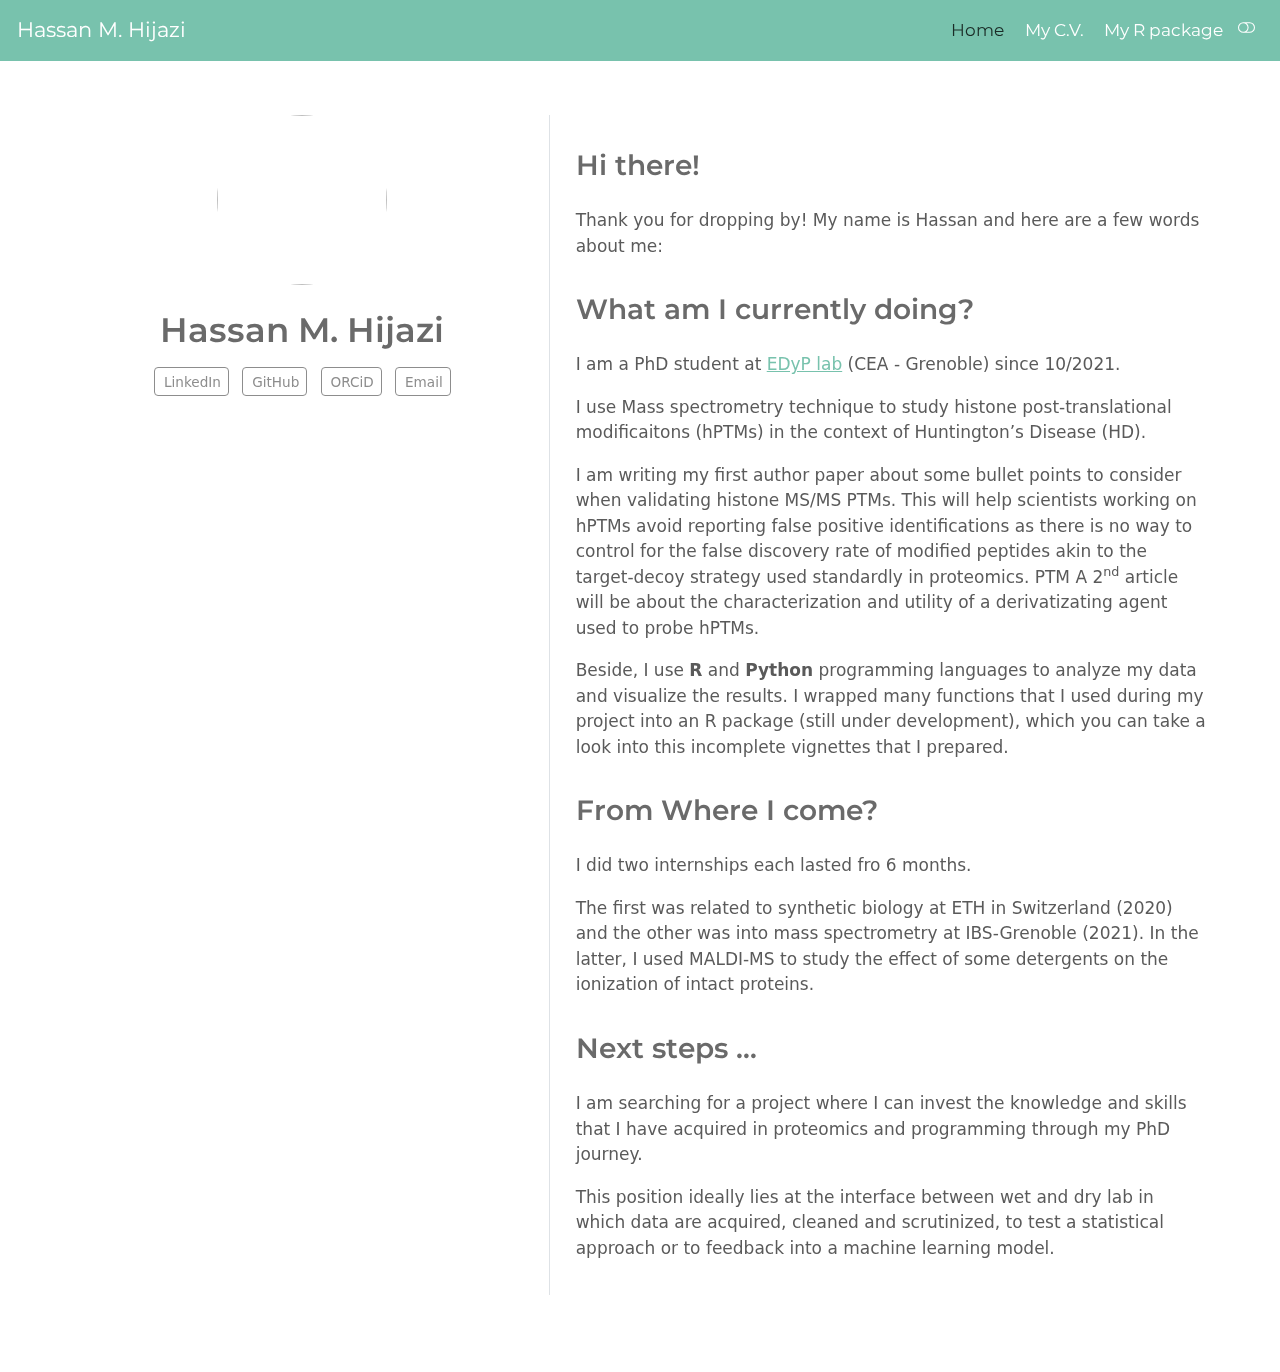
==== docs/index.html @ f6434978 "Add rendered site files" ====
<!DOCTYPE html>
<html xmlns="http://www.w3.org/1999/xhtml" lang="en" xml:lang="en"><head>

<meta charset="utf-8">
<meta name="generator" content="quarto-1.3.450">

<meta name="viewport" content="width=device-width, initial-scale=1.0, user-scalable=yes">


<title>Hassan M. Hijazi</title>
<style>
code{white-space: pre-wrap;}
span.smallcaps{font-variant: small-caps;}
div.columns{display: flex; gap: min(4vw, 1.5em);}
div.column{flex: auto; overflow-x: auto;}
div.hanging-indent{margin-left: 1.5em; text-indent: -1.5em;}
ul.task-list{list-style: none;}
ul.task-list li input[type="checkbox"] {
  width: 0.8em;
  margin: 0 0.8em 0.2em -1em; /* quarto-specific, see https://github.com/quarto-dev/quarto-cli/issues/4556 */ 
  vertical-align: middle;
}
</style>


<script src="site_libs/quarto-nav/quarto-nav.js"></script>
<script src="site_libs/quarto-nav/headroom.min.js"></script>
<script src="site_libs/clipboard/clipboard.min.js"></script>
<script src="site_libs/quarto-search/autocomplete.umd.js"></script>
<script src="site_libs/quarto-search/fuse.min.js"></script>
<script src="site_libs/quarto-search/quarto-search.js"></script>
<meta name="quarto:offset" content="./">
<script src="site_libs/quarto-html/quarto.js"></script>
<script src="site_libs/quarto-html/popper.min.js"></script>
<script src="site_libs/quarto-html/tippy.umd.min.js"></script>
<link href="site_libs/quarto-html/tippy.css" rel="stylesheet">
<link href="site_libs/quarto-html/quarto-syntax-highlighting.css" rel="stylesheet" class="quarto-color-scheme" id="quarto-text-highlighting-styles">
<link href="site_libs/quarto-html/quarto-syntax-highlighting-dark.css" rel="prefetch" class="quarto-color-scheme quarto-color-alternate" id="quarto-text-highlighting-styles">
<script src="site_libs/bootstrap/bootstrap.min.js"></script>
<link href="site_libs/bootstrap/bootstrap-icons.css" rel="stylesheet">
<link href="site_libs/bootstrap/bootstrap.min.css" rel="stylesheet" class="quarto-color-scheme" id="quarto-bootstrap" data-mode="light">
<link href="site_libs/bootstrap/bootstrap-dark.min.css" rel="prefetch" class="quarto-color-scheme quarto-color-alternate" id="quarto-bootstrap" data-mode="dark">
<script id="quarto-search-options" type="application/json">{
  "location": "navbar",
  "copy-button": false,
  "collapse-after": 3,
  "panel-placement": "end",
  "type": "overlay",
  "limit": 20,
  "language": {
    "search-no-results-text": "No results",
    "search-matching-documents-text": "matching documents",
    "search-copy-link-title": "Copy link to search",
    "search-hide-matches-text": "Hide additional matches",
    "search-more-match-text": "more match in this document",
    "search-more-matches-text": "more matches in this document",
    "search-clear-button-title": "Clear",
    "search-detached-cancel-button-title": "Cancel",
    "search-submit-button-title": "Submit",
    "search-label": "Search"
  }
}</script>


<link rel="stylesheet" href="styles.css">
</head>

<body class="nav-fixed">

<div id="quarto-search-results"></div>
  <header id="quarto-header" class="headroom fixed-top">
    <nav class="navbar navbar-expand-lg navbar-dark ">
      <div class="navbar-container container-fluid">
      <div class="navbar-brand-container">
    <a class="navbar-brand" href="./index.html">
    <span class="navbar-title">Hassan M. Hijazi</span>
    </a>
  </div>
            <div id="quarto-search" class="" title="Search"></div>
          <button class="navbar-toggler" type="button" data-bs-toggle="collapse" data-bs-target="#navbarCollapse" aria-controls="navbarCollapse" aria-expanded="false" aria-label="Toggle navigation" onclick="if (window.quartoToggleHeadroom) { window.quartoToggleHeadroom(); }">
  <span class="navbar-toggler-icon"></span>
</button>
          <div class="collapse navbar-collapse" id="navbarCollapse">
            <ul class="navbar-nav navbar-nav-scroll ms-auto">
  <li class="nav-item">
    <a class="nav-link active" href="./index.html" rel="" target="" aria-current="page">
 <span class="menu-text">Home</span></a>
  </li>  
  <li class="nav-item">
    <a class="nav-link" href="./about.html" rel="" target="">
 <span class="menu-text">My C.V.</span></a>
  </li>  
  <li class="nav-item">
    <a class="nav-link" href="./histonePTM.html" rel="" target="">
 <span class="menu-text">My R package</span></a>
  </li>  
</ul>
            <div class="quarto-navbar-tools">
  <a href="" class="quarto-color-scheme-toggle quarto-navigation-tool  px-1" onclick="window.quartoToggleColorScheme(); return false;" title="Toggle dark mode"><i class="bi"></i></a>
</div>
          </div> <!-- /navcollapse -->
      </div> <!-- /container-fluid -->
    </nav>
</header>
<!-- content -->
<div id="quarto-content" class="quarto-container page-columns page-rows-contents page-layout-full page-navbar">
<!-- sidebar -->
<!-- margin-sidebar -->
    
<!-- main -->
<div class="quarto-about-trestles column-page">
  <div class="about-entity">
    <img src="media/face.JPG" class="about-image
  round " style="height: 10em; width: 10em;">
<header id="title-block-header" class="quarto-title-block default">
<div class="quarto-title">
<h1 class="title">Hassan M. Hijazi</h1>
</div>
<div class="quarto-title-meta">
  </div>
</header>
    <div class="about-links">
  <a href="https://www.linkedin.com/in/hijaziihassan/" class="about-link" rel="" target="">
    <i class="bi bi-linkedin"></i>
     <span class="about-link-text">LinkedIn</span>
  </a>
  <a href="https://github.com/HijaziHassan" class="about-link" rel="" target="">
    <i class="bi bi-github"></i>
     <span class="about-link-text">GitHub</span>
  </a>
  <a href="https://orcid.org/0000-0001-6408-1768" class="about-link" rel="" target="">
    <i class="bi bi-orcid"></i>
     <span class="about-link-text">ORCiD</span>
  </a>
  <a href="mailto:hassan.hijazi@cea.fr" class="about-link" rel="" target="">
    <i class="bi bi-envelope"></i>
     <span class="about-link-text">Email</span>
  </a>
</div>
  </div>
  <div class="about-contents"><main class="content column-page" id="quarto-document-content">
<section id="hi-there" class="level2">
<h2 data-anchor-id="hi-there">Hi there!</h2>
<p>Thank you for dropping by! My name is Hassan and here are a few words about me:</p>
</section>
<section id="what-am-i-currently-doing" class="level2">
<h2 data-anchor-id="what-am-i-currently-doing">What am I currently doing?</h2>
<p>I am a PhD student at <a href="https://www.edyp.fr/web/">EDyP lab</a> (CEA - Grenoble) since 10/2021.</p>
<p>I use Mass spectrometry technique to study histone post-translational modificaitons (hPTMs) in the context of Huntington’s Disease (HD).</p>
<p>I am writing my first author paper about some bullet points to consider when validating histone MS/MS PTMs. This will help scientists working on hPTMs avoid reporting false positive identifications as there is no way to control for the false discovery rate of modified peptides akin to the target-decoy strategy used standardly in proteomics. PTM A 2<sup>nd</sup> article will be about the characterization and utility of a derivatizating agent used to probe hPTMs.</p>
<p>Beside, I use <strong>R</strong> and <strong>Python</strong> programming languages to analyze my data and visualize the results. I wrapped many functions that I used during my project into an R package (still under development), which you can take a look into this incomplete vignettes that I prepared.</p>
</section>
<section id="from-where-i-come" class="level2">
<h2 data-anchor-id="from-where-i-come">From Where I come?</h2>
<p>I did two internships each lasted fro 6 months.</p>
<p>The first was related to synthetic biology at ETH in Switzerland (2020) and the other was into mass spectrometry at IBS-Grenoble (2021). In the latter, I used MALDI-MS to study the effect of some detergents on the ionization of intact proteins.</p>
</section>
<section id="next-steps" class="level2">
<h2 data-anchor-id="next-steps">Next steps …</h2>
<p>I am searching for a project where I can invest the knowledge and skills that I have acquired in proteomics and programming through my PhD journey.</p>
<p>This position ideally lies at the interface between wet and dry lab in which data are acquired, cleaned and scrutinized, to test a statistical approach or to feedback into a machine learning model.</p>


</section>
</main></div>
</div>
 <!-- /main -->
<script id="quarto-html-after-body" type="application/javascript">
window.document.addEventListener("DOMContentLoaded", function (event) {
  const toggleBodyColorMode = (bsSheetEl) => {
    const mode = bsSheetEl.getAttribute("data-mode");
    const bodyEl = window.document.querySelector("body");
    if (mode === "dark") {
      bodyEl.classList.add("quarto-dark");
      bodyEl.classList.remove("quarto-light");
    } else {
      bodyEl.classList.add("quarto-light");
      bodyEl.classList.remove("quarto-dark");
    }
  }
  const toggleBodyColorPrimary = () => {
    const bsSheetEl = window.document.querySelector("link#quarto-bootstrap");
    if (bsSheetEl) {
      toggleBodyColorMode(bsSheetEl);
    }
  }
  toggleBodyColorPrimary();  
  const disableStylesheet = (stylesheets) => {
    for (let i=0; i < stylesheets.length; i++) {
      const stylesheet = stylesheets[i];
      stylesheet.rel = 'prefetch';
    }
  }
  const enableStylesheet = (stylesheets) => {
    for (let i=0; i < stylesheets.length; i++) {
      const stylesheet = stylesheets[i];
      stylesheet.rel = 'stylesheet';
    }
  }
  const manageTransitions = (selector, allowTransitions) => {
    const els = window.document.querySelectorAll(selector);
    for (let i=0; i < els.length; i++) {
      const el = els[i];
      if (allowTransitions) {
        el.classList.remove('notransition');
      } else {
        el.classList.add('notransition');
      }
    }
  }
  const toggleColorMode = (alternate) => {
    // Switch the stylesheets
    const alternateStylesheets = window.document.querySelectorAll('link.quarto-color-scheme.quarto-color-alternate');
    manageTransitions('#quarto-margin-sidebar .nav-link', false);
    if (alternate) {
      enableStylesheet(alternateStylesheets);
      for (const sheetNode of alternateStylesheets) {
        if (sheetNode.id === "quarto-bootstrap") {
          toggleBodyColorMode(sheetNode);
        }
      }
    } else {
      disableStylesheet(alternateStylesheets);
      toggleBodyColorPrimary();
    }
    manageTransitions('#quarto-margin-sidebar .nav-link', true);
    // Switch the toggles
    const toggles = window.document.querySelectorAll('.quarto-color-scheme-toggle');
    for (let i=0; i < toggles.length; i++) {
      const toggle = toggles[i];
      if (toggle) {
        if (alternate) {
          toggle.classList.add("alternate");     
        } else {
          toggle.classList.remove("alternate");
        }
      }
    }
    // Hack to workaround the fact that safari doesn't
    // properly recolor the scrollbar when toggling (#1455)
    if (navigator.userAgent.indexOf('Safari') > 0 && navigator.userAgent.indexOf('Chrome') == -1) {
      manageTransitions("body", false);
      window.scrollTo(0, 1);
      setTimeout(() => {
        window.scrollTo(0, 0);
        manageTransitions("body", true);
      }, 40);  
    }
  }
  const isFileUrl = () => { 
    return window.location.protocol === 'file:';
  }
  const hasAlternateSentinel = () => {  
    let styleSentinel = getColorSchemeSentinel();
    if (styleSentinel !== null) {
      return styleSentinel === "alternate";
    } else {
      return false;
    }
  }
  const setStyleSentinel = (alternate) => {
    const value = alternate ? "alternate" : "default";
    if (!isFileUrl()) {
      window.localStorage.setItem("quarto-color-scheme", value);
    } else {
      localAlternateSentinel = value;
    }
  }
  const getColorSchemeSentinel = () => {
    if (!isFileUrl()) {
      const storageValue = window.localStorage.getItem("quarto-color-scheme");
      return storageValue != null ? storageValue : localAlternateSentinel;
    } else {
      return localAlternateSentinel;
    }
  }
  let localAlternateSentinel = 'default';
  // Dark / light mode switch
  window.quartoToggleColorScheme = () => {
    // Read the current dark / light value 
    let toAlternate = !hasAlternateSentinel();
    toggleColorMode(toAlternate);
    setStyleSentinel(toAlternate);
  };
  // Ensure there is a toggle, if there isn't float one in the top right
  if (window.document.querySelector('.quarto-color-scheme-toggle') === null) {
    const a = window.document.createElement('a');
    a.classList.add('top-right');
    a.classList.add('quarto-color-scheme-toggle');
    a.href = "";
    a.onclick = function() { try { window.quartoToggleColorScheme(); } catch {} return false; };
    const i = window.document.createElement("i");
    i.classList.add('bi');
    a.appendChild(i);
    window.document.body.appendChild(a);
  }
  // Switch to dark mode if need be
  if (hasAlternateSentinel()) {
    toggleColorMode(true);
  } else {
    toggleColorMode(false);
  }
  const isCodeAnnotation = (el) => {
    for (const clz of el.classList) {
      if (clz.startsWith('code-annotation-')) {                     
        return true;
      }
    }
    return false;
  }
  const clipboard = new window.ClipboardJS('.code-copy-button', {
    text: function(trigger) {
      const codeEl = trigger.previousElementSibling.cloneNode(true);
      for (const childEl of codeEl.children) {
        if (isCodeAnnotation(childEl)) {
          childEl.remove();
        }
      }
      return codeEl.innerText;
    }
  });
  clipboard.on('success', function(e) {
    // button target
    const button = e.trigger;
    // don't keep focus
    button.blur();
    // flash "checked"
    button.classList.add('code-copy-button-checked');
    var currentTitle = button.getAttribute("title");
    button.setAttribute("title", "Copied!");
    let tooltip;
    if (window.bootstrap) {
      button.setAttribute("data-bs-toggle", "tooltip");
      button.setAttribute("data-bs-placement", "left");
      button.setAttribute("data-bs-title", "Copied!");
      tooltip = new bootstrap.Tooltip(button, 
        { trigger: "manual", 
          customClass: "code-copy-button-tooltip",
          offset: [0, -8]});
      tooltip.show();    
    }
    setTimeout(function() {
      if (tooltip) {
        tooltip.hide();
        button.removeAttribute("data-bs-title");
        button.removeAttribute("data-bs-toggle");
        button.removeAttribute("data-bs-placement");
      }
      button.setAttribute("title", currentTitle);
      button.classList.remove('code-copy-button-checked');
    }, 1000);
    // clear code selection
    e.clearSelection();
  });
  function tippyHover(el, contentFn) {
    const config = {
      allowHTML: true,
      content: contentFn,
      maxWidth: 500,
      delay: 100,
      arrow: false,
      appendTo: function(el) {
          return el.parentElement;
      },
      interactive: true,
      interactiveBorder: 10,
      theme: 'quarto',
      placement: 'bottom-start'
    };
    window.tippy(el, config); 
  }
  const noterefs = window.document.querySelectorAll('a[role="doc-noteref"]');
  for (var i=0; i<noterefs.length; i++) {
    const ref = noterefs[i];
    tippyHover(ref, function() {
      // use id or data attribute instead here
      let href = ref.getAttribute('data-footnote-href') || ref.getAttribute('href');
      try { href = new URL(href).hash; } catch {}
      const id = href.replace(/^#\/?/, "");
      const note = window.document.getElementById(id);
      return note.innerHTML;
    });
  }
      let selectedAnnoteEl;
      const selectorForAnnotation = ( cell, annotation) => {
        let cellAttr = 'data-code-cell="' + cell + '"';
        let lineAttr = 'data-code-annotation="' +  annotation + '"';
        const selector = 'span[' + cellAttr + '][' + lineAttr + ']';
        return selector;
      }
      const selectCodeLines = (annoteEl) => {
        const doc = window.document;
        const targetCell = annoteEl.getAttribute("data-target-cell");
        const targetAnnotation = annoteEl.getAttribute("data-target-annotation");
        const annoteSpan = window.document.querySelector(selectorForAnnotation(targetCell, targetAnnotation));
        const lines = annoteSpan.getAttribute("data-code-lines").split(",");
        const lineIds = lines.map((line) => {
          return targetCell + "-" + line;
        })
        let top = null;
        let height = null;
        let parent = null;
        if (lineIds.length > 0) {
            //compute the position of the single el (top and bottom and make a div)
            const el = window.document.getElementById(lineIds[0]);
            top = el.offsetTop;
            height = el.offsetHeight;
            parent = el.parentElement.parentElement;
          if (lineIds.length > 1) {
            const lastEl = window.document.getElementById(lineIds[lineIds.length - 1]);
            const bottom = lastEl.offsetTop + lastEl.offsetHeight;
            height = bottom - top;
          }
          if (top !== null && height !== null && parent !== null) {
            // cook up a div (if necessary) and position it 
            let div = window.document.getElementById("code-annotation-line-highlight");
            if (div === null) {
              div = window.document.createElement("div");
              div.setAttribute("id", "code-annotation-line-highlight");
              div.style.position = 'absolute';
              parent.appendChild(div);
            }
            div.style.top = top - 2 + "px";
            div.style.height = height + 4 + "px";
            let gutterDiv = window.document.getElementById("code-annotation-line-highlight-gutter");
            if (gutterDiv === null) {
              gutterDiv = window.document.createElement("div");
              gutterDiv.setAttribute("id", "code-annotation-line-highlight-gutter");
              gutterDiv.style.position = 'absolute';
              const codeCell = window.document.getElementById(targetCell);
              const gutter = codeCell.querySelector('.code-annotation-gutter');
              gutter.appendChild(gutterDiv);
            }
            gutterDiv.style.top = top - 2 + "px";
            gutterDiv.style.height = height + 4 + "px";
          }
          selectedAnnoteEl = annoteEl;
        }
      };
      const unselectCodeLines = () => {
        const elementsIds = ["code-annotation-line-highlight", "code-annotation-line-highlight-gutter"];
        elementsIds.forEach((elId) => {
          const div = window.document.getElementById(elId);
          if (div) {
            div.remove();
          }
        });
        selectedAnnoteEl = undefined;
      };
      // Attach click handler to the DT
      const annoteDls = window.document.querySelectorAll('dt[data-target-cell]');
      for (const annoteDlNode of annoteDls) {
        annoteDlNode.addEventListener('click', (event) => {
          const clickedEl = event.target;
          if (clickedEl !== selectedAnnoteEl) {
            unselectCodeLines();
            const activeEl = window.document.querySelector('dt[data-target-cell].code-annotation-active');
            if (activeEl) {
              activeEl.classList.remove('code-annotation-active');
            }
            selectCodeLines(clickedEl);
            clickedEl.classList.add('code-annotation-active');
          } else {
            // Unselect the line
            unselectCodeLines();
            clickedEl.classList.remove('code-annotation-active');
          }
        });
      }
  const findCites = (el) => {
    const parentEl = el.parentElement;
    if (parentEl) {
      const cites = parentEl.dataset.cites;
      if (cites) {
        return {
          el,
          cites: cites.split(' ')
        };
      } else {
        return findCites(el.parentElement)
      }
    } else {
      return undefined;
    }
  };
  var bibliorefs = window.document.querySelectorAll('a[role="doc-biblioref"]');
  for (var i=0; i<bibliorefs.length; i++) {
    const ref = bibliorefs[i];
    const citeInfo = findCites(ref);
    if (citeInfo) {
      tippyHover(citeInfo.el, function() {
        var popup = window.document.createElement('div');
        citeInfo.cites.forEach(function(cite) {
          var citeDiv = window.document.createElement('div');
          citeDiv.classList.add('hanging-indent');
          citeDiv.classList.add('csl-entry');
          var biblioDiv = window.document.getElementById('ref-' + cite);
          if (biblioDiv) {
            citeDiv.innerHTML = biblioDiv.innerHTML;
          }
          popup.appendChild(citeDiv);
        });
        return popup.innerHTML;
      });
    }
  }
});
</script>
</div> <!-- /content -->



</body></html>
---- docs/site_libs/quarto-html/quarto-syntax-highlighting-dark.css ----
/* quarto syntax highlight colors */
:root {
  --quarto-hl-al-color: #f07178;
  --quarto-hl-an-color: #d4d0ab;
  --quarto-hl-at-color: #00e0e0;
  --quarto-hl-bn-color: #d4d0ab;
  --quarto-hl-bu-color: #abe338;
  --quarto-hl-ch-color: #abe338;
  --quarto-hl-co-color: #f8f8f2;
  --quarto-hl-cv-color: #ffd700;
  --quarto-hl-cn-color: #ffd700;
  --quarto-hl-cf-color: #ffa07a;
  --quarto-hl-dt-color: #ffa07a;
  --quarto-hl-dv-color: #d4d0ab;
  --quarto-hl-do-color: #f8f8f2;
  --quarto-hl-er-color: #f07178;
  --quarto-hl-ex-color: #00e0e0;
  --quarto-hl-fl-color: #d4d0ab;
  --quarto-hl-fu-color: #ffa07a;
  --quarto-hl-im-color: #abe338;
  --quarto-hl-in-color: #d4d0ab;
  --quarto-hl-kw-color: #ffa07a;
  --quarto-hl-op-color: #ffa07a;
  --quarto-hl-ot-color: #00e0e0;
  --quarto-hl-pp-color: #dcc6e0;
  --quarto-hl-re-color: #00e0e0;
  --quarto-hl-sc-color: #abe338;
  --quarto-hl-ss-color: #abe338;
  --quarto-hl-st-color: #abe338;
  --quarto-hl-va-color: #00e0e0;
  --quarto-hl-vs-color: #abe338;
  --quarto-hl-wa-color: #dcc6e0;
}

/* other quarto variables */
:root {
  --quarto-font-monospace: SFMono-Regular, Menlo, Monaco, Consolas, "Liberation Mono", "Courier New", monospace;
}

code span.al {
  background-color: #2a0f15;
  font-weight: bold;
  color: #f07178;
}

code span.an {
  color: #d4d0ab;
}

code span.at {
  color: #00e0e0;
}

code span.bn {
  color: #d4d0ab;
}

code span.bu {
  color: #abe338;
}

code span.ch {
  color: #abe338;
}

code span.co {
  font-style: italic;
  color: #f8f8f2;
}

code span.cv {
  color: #ffd700;
}

code span.cn {
  color: #ffd700;
}

code span.cf {
  font-weight: bold;
  color: #ffa07a;
}

code span.dt {
  color: #ffa07a;
}

code span.dv {
  color: #d4d0ab;
}

code span.do {
  color: #f8f8f2;
}

code span.er {
  color: #f07178;
  text-decoration: underline;
}

code span.ex {
  font-weight: bold;
  color: #00e0e0;
}

code span.fl {
  color: #d4d0ab;
}

code span.fu {
  color: #ffa07a;
}

code span.im {
  color: #abe338;
}

code span.in {
  color: #d4d0ab;
}

code span.kw {
  font-weight: bold;
  color: #ffa07a;
}

pre > code.sourceCode > span {
  color: #f8f8f2;
}

code span {
  color: #f8f8f2;
}

code.sourceCode > span {
  color: #f8f8f2;
}

div.sourceCode,
div.sourceCode pre.sourceCode {
  color: #f8f8f2;
}

code span.op {
  color: #ffa07a;
}

code span.ot {
  color: #00e0e0;
}

code span.pp {
  color: #dcc6e0;
}

code span.re {
  background-color: #f8f8f2;
  color: #00e0e0;
}

code span.sc {
  color: #abe338;
}

code span.ss {
  color: #abe338;
}

code span.st {
  color: #abe338;
}

code span.va {
  color: #00e0e0;
}

code span.vs {
  color: #abe338;
}

code span.wa {
  color: #dcc6e0;
}

.prevent-inlining {
  content: "</";
}

/*# sourceMappingURL=935a306eefa94366c21e1a970dddb765.css.map */
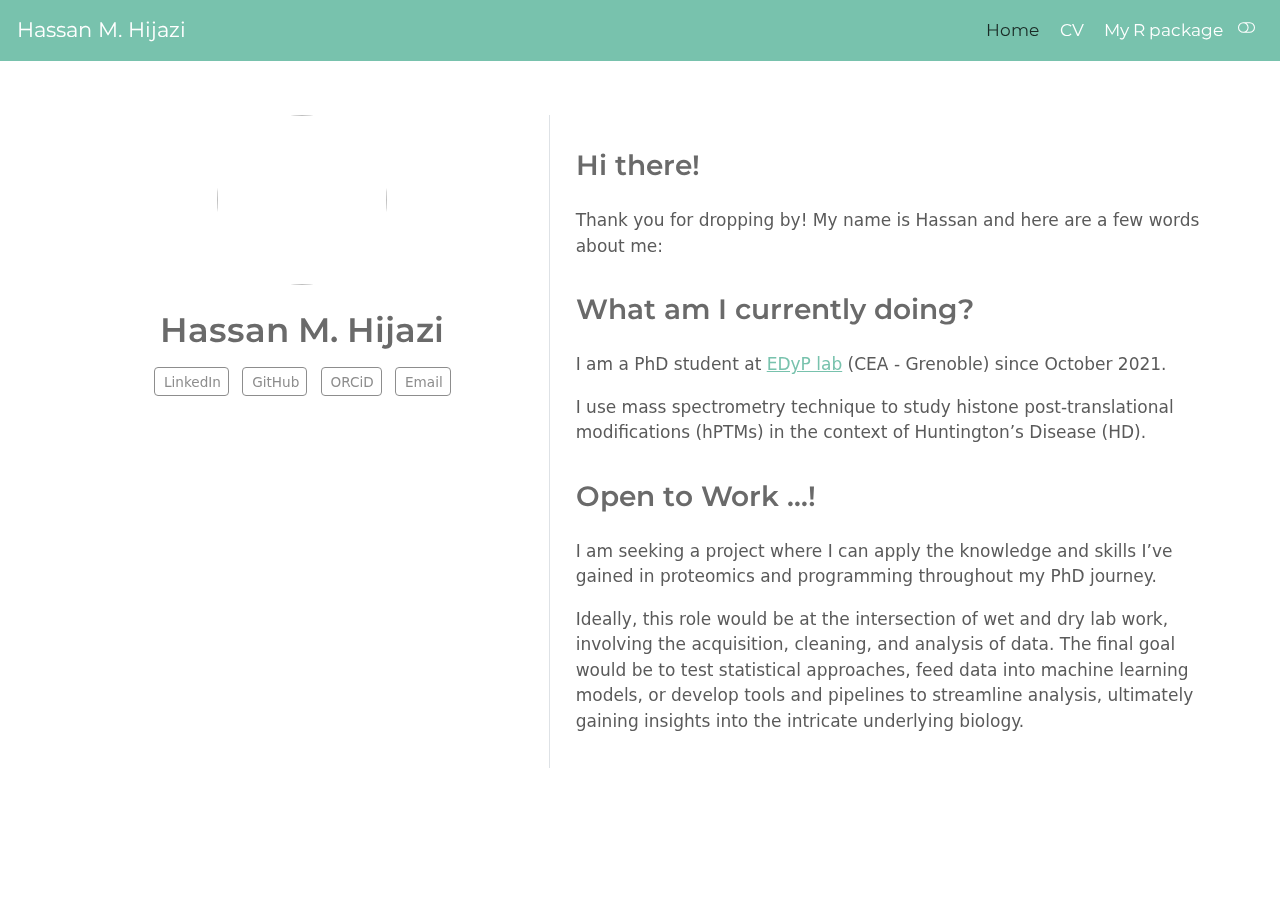
==== commit 02dcce35: "Updated CV" ====
--- a/docs/index.html
+++ b/docs/index.html
@@ -88,7 +88,7 @@
   </li>  
   <li class="nav-item">
     <a class="nav-link" href="./about.html" rel="" target="">
- <span class="menu-text">My C.V.</span></a>
+ <span class="menu-text">CV</span></a>
   </li>  
   <li class="nav-item">
     <a class="nav-link" href="./histonePTM.html" rel="" target="">
@@ -145,20 +145,13 @@
 </section>
 <section id="what-am-i-currently-doing" class="level2">
 <h2 data-anchor-id="what-am-i-currently-doing">What am I currently doing?</h2>
-<p>I am a PhD student at <a href="https://www.edyp.fr/web/">EDyP lab</a> (CEA - Grenoble) since 10/2021.</p>
-<p>I use Mass spectrometry technique to study histone post-translational modificaitons (hPTMs) in the context of Huntington’s Disease (HD).</p>
-<p>I am writing my first author paper about some bullet points to consider when validating histone MS/MS PTMs. This will help scientists working on hPTMs avoid reporting false positive identifications as there is no way to control for the false discovery rate of modified peptides akin to the target-decoy strategy used standardly in proteomics. PTM A 2<sup>nd</sup> article will be about the characterization and utility of a derivatizating agent used to probe hPTMs.</p>
-<p>Beside, I use <strong>R</strong> and <strong>Python</strong> programming languages to analyze my data and visualize the results. I wrapped many functions that I used during my project into an R package (still under development), which you can take a look into this incomplete vignettes that I prepared.</p>
+<p>I am a PhD student at <a href="https://www.edyp.fr/web/">EDyP lab</a> (CEA - Grenoble) since October 2021.</p>
+<p>I use mass spectrometry technique to study histone post-translational modifications (hPTMs) in the context of Huntington’s Disease (HD).</p>
 </section>
-<section id="from-where-i-come" class="level2">
-<h2 data-anchor-id="from-where-i-come">From Where I come?</h2>
-<p>I did two internships each lasted fro 6 months.</p>
-<p>The first was related to synthetic biology at ETH in Switzerland (2020) and the other was into mass spectrometry at IBS-Grenoble (2021). In the latter, I used MALDI-MS to study the effect of some detergents on the ionization of intact proteins.</p>
-</section>
-<section id="next-steps" class="level2">
-<h2 data-anchor-id="next-steps">Next steps …</h2>
-<p>I am searching for a project where I can invest the knowledge and skills that I have acquired in proteomics and programming through my PhD journey.</p>
-<p>This position ideally lies at the interface between wet and dry lab in which data are acquired, cleaned and scrutinized, to test a statistical approach or to feedback into a machine learning model.</p>
+<section id="open-to-work" class="level2">
+<h2 data-anchor-id="open-to-work">Open to Work …!</h2>
+<p>I am seeking a project where I can apply the knowledge and skills I’ve gained in proteomics and programming throughout my PhD journey.</p>
+<p>Ideally, this role would be at the intersection of wet and dry lab work, involving the acquisition, cleaning, and analysis of data. The final goal would be to test statistical approaches, feed data into machine learning models, or develop tools and pipelines to streamline analysis, ultimately gaining insights into the intricate underlying biology.</p>
 
 
 </section>
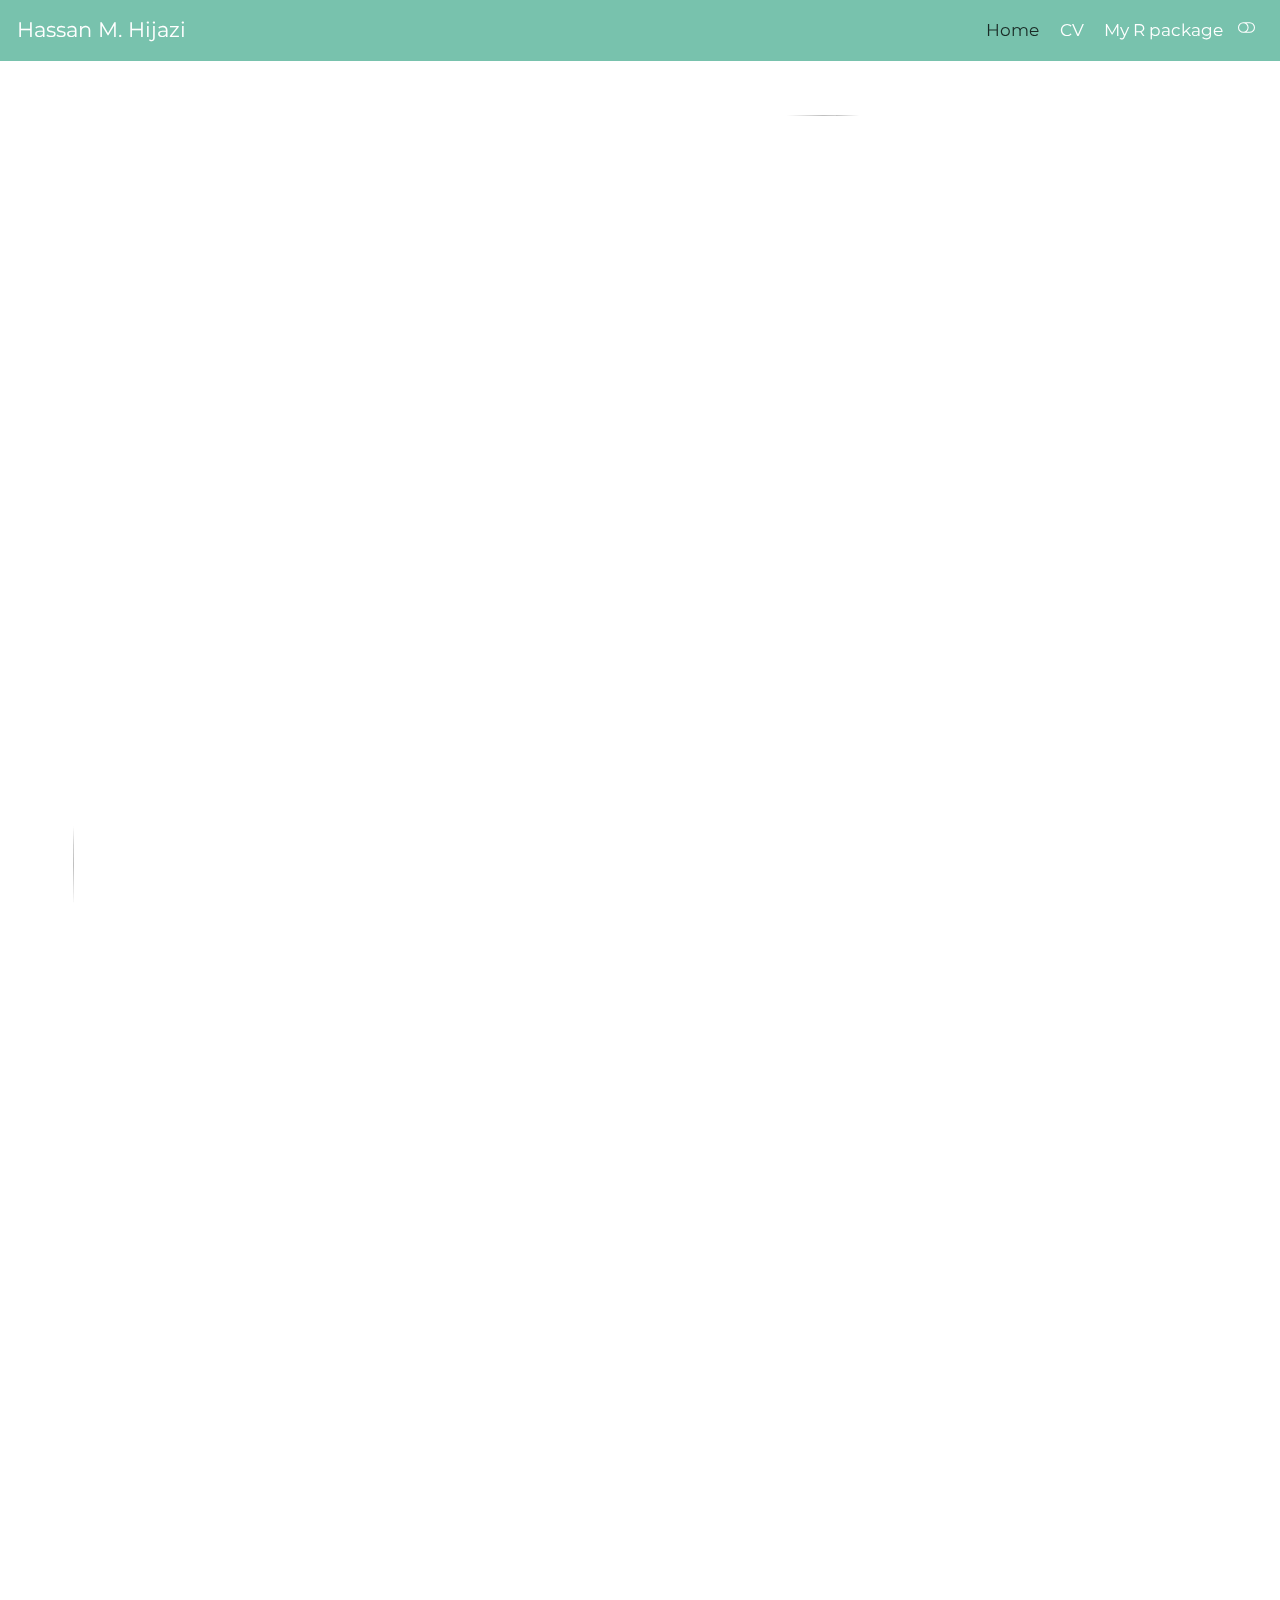
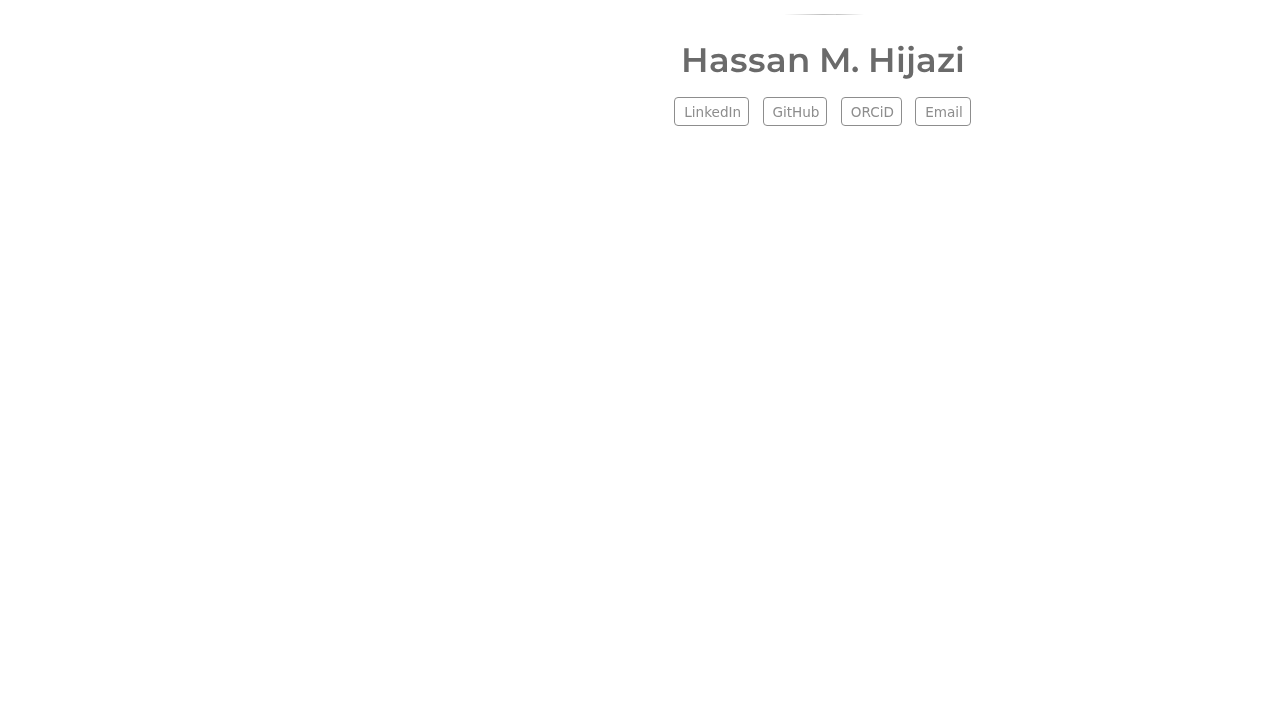
==== commit 993a65cc: "adjust image size" ====
--- a/docs/index.html
+++ b/docs/index.html
@@ -111,7 +111,7 @@
 <div class="quarto-about-trestles column-page">
   <div class="about-entity">
     <img src="media/face.JPG" class="about-image
-  round " style="height: 10em; width: 10em;">
+  round " style="height: 1500px; width: 1500px;">
 <header id="title-block-header" class="quarto-title-block default">
 <div class="quarto-title">
 <h1 class="title">Hassan M. Hijazi</h1>
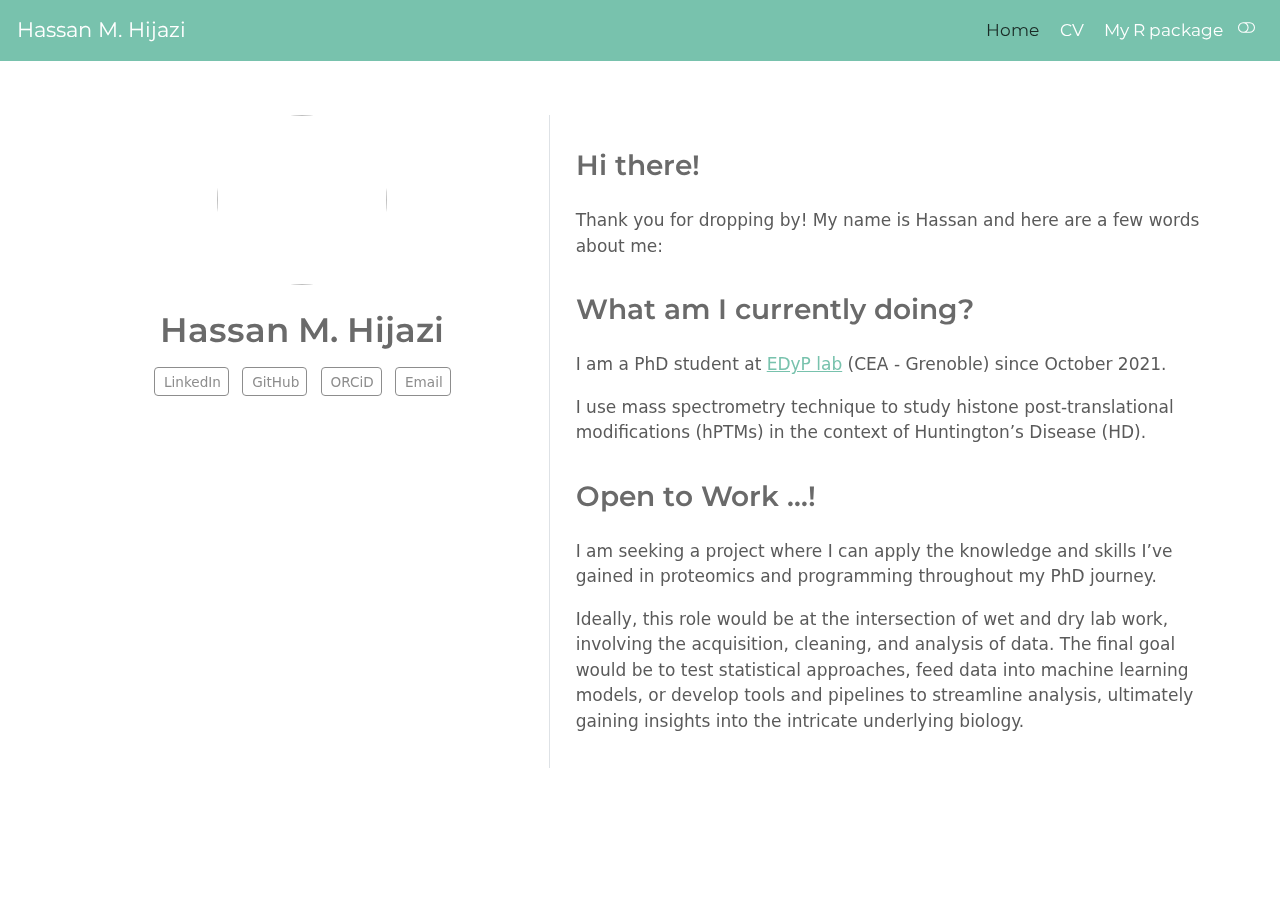
==== commit 87fb08d3: "reduce image width to 10" ====
--- a/docs/index.html
+++ b/docs/index.html
@@ -111,7 +111,7 @@
 <div class="quarto-about-trestles column-page">
   <div class="about-entity">
     <img src="media/face.JPG" class="about-image
-  round " style="height: 1500px; width: 1500px;">
+  round " style="height: 10em; width: 10em;">
 <header id="title-block-header" class="quarto-title-block default">
 <div class="quarto-title">
 <h1 class="title">Hassan M. Hijazi</h1>
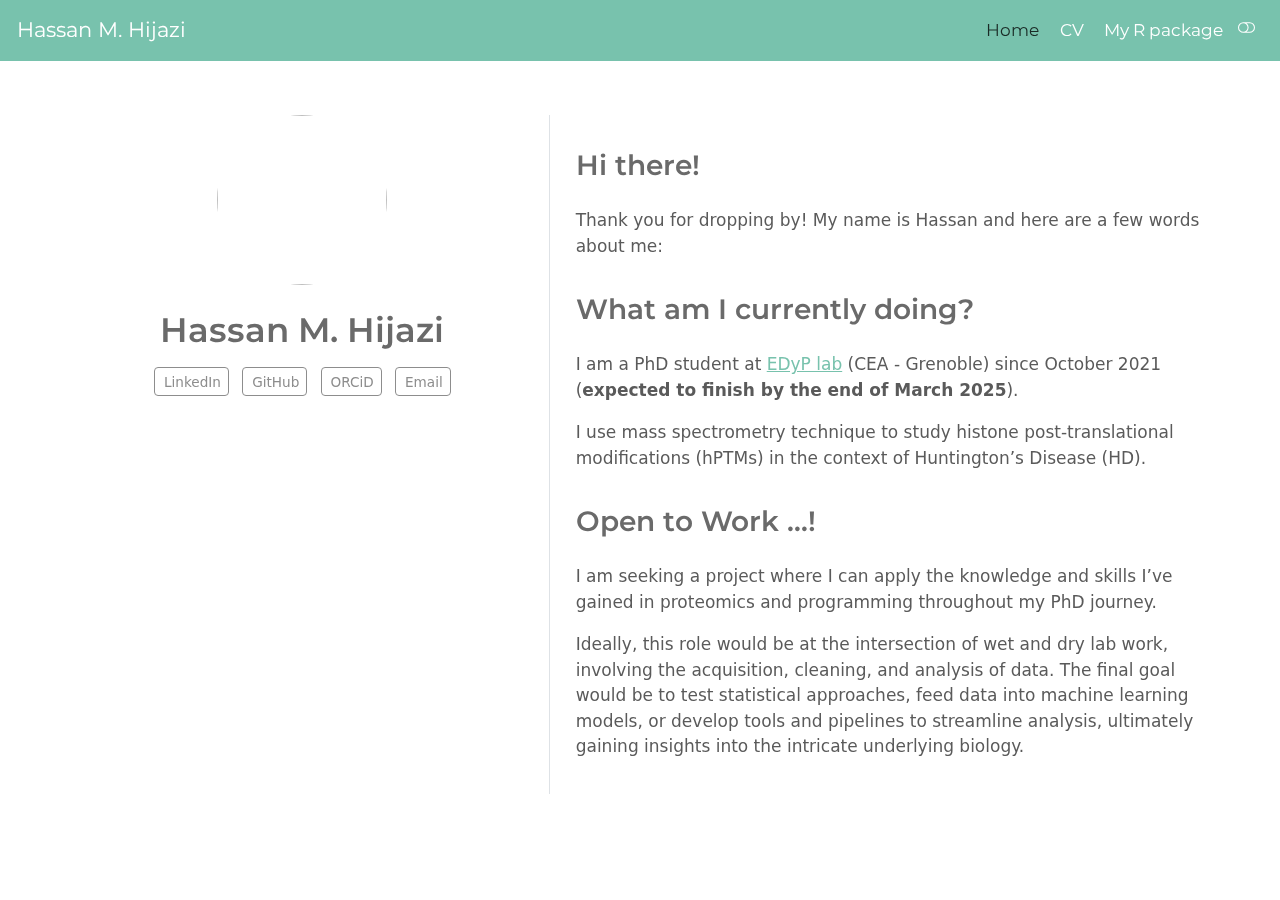
==== commit 11d42c0a: "fix typos" ====
--- a/docs/index.html
+++ b/docs/index.html
@@ -145,7 +145,7 @@
 </section>
 <section id="what-am-i-currently-doing" class="level2">
 <h2 data-anchor-id="what-am-i-currently-doing">What am I currently doing?</h2>
-<p>I am a PhD student at <a href="https://www.edyp.fr/web/">EDyP lab</a> (CEA - Grenoble) since October 2021.</p>
+<p>I am a PhD student at <a href="https://www.edyp.fr/web/">EDyP lab</a> (CEA - Grenoble) since October 2021 (<strong>expected to finish by the end of March 2025</strong>).</p>
 <p>I use mass spectrometry technique to study histone post-translational modifications (hPTMs) in the context of Huntington’s Disease (HD).</p>
 </section>
 <section id="open-to-work" class="level2">
